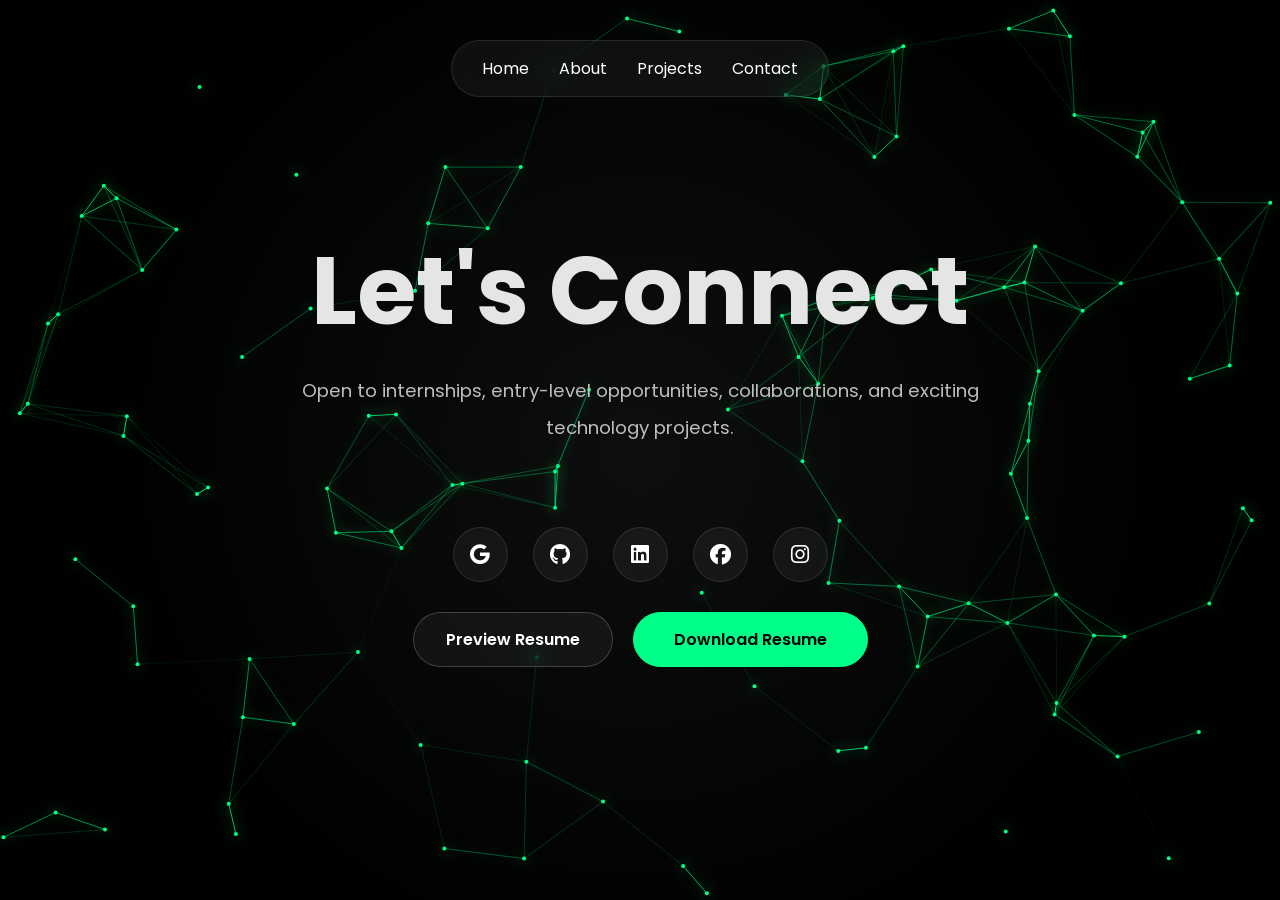
==== pages/contact.html @ 0e66b011 "Add files via upload" ====
<!DOCTYPE html>
<html lang="en">

<head>

<meta charset="UTF-8">
<meta name="viewport" content="width=device-width, initial-scale=1.0">

<title>Contact</title>

<link rel="icon" href="../assets/images/icon.png">

<link rel="stylesheet" href="../css/style.css">
<link rel="stylesheet" href="../css/animations.css">
<link rel="stylesheet" href="../css/responsive.css">

<link rel="stylesheet"
href="https://cdnjs.cloudflare.com/ajax/libs/font-awesome/6.5.1/css/all.min.css">
<link href="https://fonts.googleapis.com/css2?family=Poppins:wght@300;400;500;600;700;800&display=swap" rel="stylesheet">

</head>

<body>

<canvas id="lightningCanvas"></canvas>

<nav>

<ul>

<li><a href="home.html">Home</a></li>
<li><a href="about.html">About</a></li>
<li><a href="projects.html">Projects</a></li>
<li><a href="contact.html">Contact</a></li>

</ul>

</nav>

<section class="contact-page">

    <h1>
        Let's Connect
    </h1>

    <p>

        Open to internships, entry-level opportunities,
        collaborations, and exciting technology projects.

    </p>

    <div class="socials">

        <a href="https://mail.google.com/mail/?view=cm&to=reybeen21@gmail.com" target="_blank" rel="noopener noreferrer" title="Compose email in Gmail">
            <i class="fa-brands fa-google"></i>
        </a>

        <a href="https://github.com/Rybn21" target="_blank">
            <i class="fab fa-github"></i>
        </a>

        <a href="https://www.linkedin.com/in/rybn21" target="_blank">
            <i class="fab fa-linkedin"></i>
        </a>

        <a href="https://www.facebook.com/reybeen21/" target="_blank">
            <i class="fab fa-facebook"></i>
        </a>

        <a href="https://www.instagram.com/rybn_21/" target="_blank">
            <i class="fab fa-instagram"></i>
        </a>

    </div>

    <div class="resume-buttons">

        <a
        href="../assets/resume/Resume.pdf"
        target="_blank"
        class="preview-btn">

            Preview Resume

        </a>

        <a
        href="../assets/resume/Resume.pdf"
        download
        class="download-btn">

            Download Resume

        </a>

    </div>

</section>


<script src="../js/lightning.js"></script>

<script src="../js/script.js"></script>

</body>
</html>
---- css/style.css ----
*{
margin:0;
padding:0;
box-sizing:border-box;
font-family:'Poppins',sans-serif;
}

body{
background:#000;
overflow-x:hidden;
overflow-y:auto;
min-height:100vh;
height:auto;
width:100%;
position:relative;
}

/* Hide visible scrollbars but keep scrolling functional */
html, body {
    -ms-overflow-style: none; /* IE and Edge */
    scrollbar-width: none; /* Firefox */
}

body::-webkit-scrollbar{
    width: 0px;
    height: 0px;
}

#lightningCanvas{
position:fixed;
top:0;
left:0;
width:100%;
height:100%;
z-index:0;
pointer-events:none;
background:
radial-gradient(
circle at center,
rgba(230,240,255,.06),
transparent 70%
);
}

/* ==========================
   PAGE TRANSITIONS
   Applied to the main <section> element for smooth SPA transitions
========================== */

section{
    opacity:1;
    transform:translateY(0);
    transition:opacity .35s cubic-bezier(.2,.8,.2,1), transform .35s cubic-bezier(.2,.8,.2,1);
}

section.is-entering{
    opacity:0;
    transform:translateY(12px);
}

section.is-exiting{
    opacity:0;
    transform:translateY(-12px);
}

/* Active nav link */
nav a.active{
    color:#00ff88;
    position:relative;
}

nav a.active::after{
    content:'';
    position:absolute;
    left:50%;
    transform:translateX(-50%);
    bottom:-10px;
    width:40%;
    height:3px;
    background:linear-gradient(90deg,#00ff88,#00ff88cc);
    border-radius:2px;
    box-shadow:0 0 12px rgba(0,255,136,.35);
}

.landing-container{
height:100vh;
display:flex;
flex-direction:column;
justify-content:center;
align-items:center;
text-align:center;
color:white;
position:relative;
z-index:1;
}

.small-title{
letter-spacing:6px;

opacity:.7;
margin-bottom:20px;
}

h1{
font-size:4rem;
font-weight:700;
line-height:1.2;
margin-bottom:20px;
}

p{
color:#bbb;
font-size:1.1rem;
margin-bottom:40px;
}

.start-btn{
text-decoration:none;
color:white;
padding:15px 40px;
border:2px solid #4f8cff;
border-radius:50px;
font-weight:600;
transition:.4s;
backdrop-filter:blur(10px);
}

.start-btn:hover{
transform:translateY(-5px);
box-shadow:0 0 25px #4f8cff;
}

/* ==========================
   RESPONSIVE
========================== */

/* Tablets */

@media (max-width: 1024px){

    h1{

        font-size:3.2rem;

    }

    p{

        font-size:1rem;

    }

    .landing-container{

        padding:0 40px;

    }

}

/* Mobile */

@media (max-width: 768px){

    .landing-container{

        padding:0 25px;

    }

    .small-title{

        font-size:10px;

        letter-spacing:4px;

    }

    h1{

        font-size:2.5rem;

        line-height:1.3;

    }

    p{

        font-size:.95rem;

        line-height:1.8;

        margin-bottom:30px;

    }

    .start-btn{

        padding:14px 30px;

        font-size:.95rem;

    }

}

/* Small Phones */

@media (max-width: 480px){

    .landing-container{

        padding:0 20px;

    }

    .small-title{

        font-size:9px;

        letter-spacing:3px;

        margin-bottom:15px;

    }

    h1{

        font-size:2rem;

        line-height:1.4;

        margin-bottom:15px;

    }

    p{

        font-size:.9rem;

        line-height:1.7;

        margin-bottom:25px;

    }

    .start-btn{

        width:100%;

        max-width:280px;

        text-align:center;

        padding:14px 20px;

        font-size:.9rem;

    }

}

/* Extra Small Devices */

@media (max-width: 360px){

    h1{

        font-size:1.7rem;

    }

    p{

        font-size:.85rem;

    }

    .start-btn{

        max-width:240px;

        font-size:.85rem;

    }

}

/*---------------------------------------------------------------------------HOME NAVBAR--------------------------------------------------------------------------- */

nav{

position:fixed;
top:40px;
left:50%;
transform:translateX(-50%);
display:flex;
justify-content:space-between;
align-items:center;
padding:15px 30px;
background:rgba(255,255,255,.05);
backdrop-filter:blur(15px);
border:1px solid rgba(255,255,255,.1);
border-radius:50px;
z-index:999;

}

.logo{

font-size:1.6rem;
font-weight:700;
color:#00ff88;

}

nav ul{

display:flex;
list-style:none;
gap:30px;
}

nav a{
text-decoration:none;
color:white;
transition:.3s;

}

nav a:hover{
color:#00ff88;

}

.hero{
height:100vh;
display:flex;
justify-content:center;
align-items:center;
text-align:center;
padding:20px;

}

.hero-content{
max-width:900px;
color:white;

}

.hero h3{
color:#00ff88;
letter-spacing:4px;
margin-bottom:15px;

}

.hero h1{
font-size:5rem;
margin-bottom:15px;

}

.hero h2{
font-size:2rem;
color:#00ff88;
margin-bottom:20px;

}

.hero p{
max-width:700px;
margin:auto;
line-height:1.8;
}

.socials{
margin-top:30px;
display:flex;
justify-content:center;
gap:25px;

}

.socials a{
width:55px;
height:55px;
border-radius:50%;
text-decoration: none;
display:flex;
justify-content:center;
align-items:center;
background:rgba(255,255,255,.05);
border:1px solid rgba(255,255,255,.1);
color:white;
font-size:1.3rem;
transition:.4s;

}

.socials a:hover{

transform:translateY(-8px);

color:#00ff88;

box-shadow:
0 0 25px #00ff88;

}

.download-btn{
display:inline-block;
margin-top:40px;
padding:15px 40px;
border-radius:40px;
text-decoration:none;
background:#00ff88;
color:black;
font-weight:700;
transition:.4s;
}

.download-btn:hover{
transform:scale(1.05);

}




/* ==========================  ABOUT PAGE  ========================== */

.about-container{

    min-height:100vh;
    display:flex;
    justify-content:center;
    align-items:center;
    gap:60px;
    padding:100px 20%;
    color:white;
}

.about-left{
    flex:1;
}

.about-left h1{
    font-size:4rem;
    font-weight:700;
    color:#e5e5e5;
}

.about-divider{
    width:1px;
    height:450px;
    background:
    linear-gradient(
        transparent,
        rgba(0,255,136,.7),
        transparent
    );
}

.about-right{
    flex:1;
    max-width:600px;
}

.about-right p{
    font-size:1.15rem;
    color:#bdbdbd;
    margin-bottom:35px;
}



/* ========================== CONTACT PAGE ========================== */

.contact-page{
    min-height:100vh;
    display:flex;
    flex-direction:column;
    justify-content:center;
    align-items:center;
    text-align:center;
    color:white;
    padding:120px 20px;

}

.contact-page h1{

    font-size:6rem;

    margin-bottom:25px;

    color:#e5e5e5;

}

.contact-page p{

    max-width:700px;

    color:#bdbdbd;

    font-size:1.15rem;

    line-height:2;

    margin-bottom:50px;

}
.resume-buttons{
    display:flex;
    justify-content:center;
    align-items:center;
    gap:20px;
    flex-wrap:wrap;
    margin-top:30px;
}

.preview-btn,
.download-btn{

    min-width:200px;

    height:55px;

    display:flex;
    justify-content:center;
    align-items:center;

    text-decoration:none;

    border-radius:50px;

    font-weight:600;

    transition:all .3s ease;

    font-size:16px;

}

/* Preview */

.preview-btn{

    color:white;

    border:1px solid rgba(255,255,255,.2);

    background:rgba(255,255,255,.05);

    backdrop-filter:blur(10px);

}

/* Download */

.download-btn{

    color:black;

    background:#00ff88;

    border:1px solid #00ff88;

    margin-top:0;
    padding:0 40px;

}

/* Hover */

.preview-btn:hover,
.download-btn:hover{

    transform:translateY(-5px);

}

.preview-btn:hover{

    border-color:#00ff88;

    box-shadow:
    0 0 20px rgba(0,255,136,.4);

}

.download-btn:hover{

    box-shadow:
    0 0 25px #00ff88;

}


/* ========================== PROJECTS PAGE ========================== */

.featured-projects{

    padding:160px 8%;

    color:white;

}

.featured-projects h1{

    font-size:clamp(3rem, 8vw, 7rem);

    font-weight:700;

    color:#d9d9d9;

    margin-bottom:20px;

}

.section-subtitle{

    max-width:700px;

    color:#8d8d8d;

    margin-bottom:100px;

    line-height:1.8;

}

.featured-project{

    display:flex;

    justify-content:space-between;

    align-items:center;

    gap:80px;

    margin-bottom:120px;

}

.reverse{

    flex-direction:row-reverse;

}

.project-content{

    flex:1;

}

.module{

    font-size:.8rem;

    text-transform:uppercase;

    letter-spacing:3px;

    color:#6d6d6d;

}

.project-content h2{

    font-size:3rem;

    margin:15px 0;

}

.live-link{

    margin-bottom:25px;

    color:#9a9a9a;

}

.live-link a{

    color:#00ff88;

    text-decoration:none;

}

.project-tags{

    display:flex;

    flex-wrap:wrap;

    gap:10px;

    margin-bottom:25px;

}

.project-tags span{

    padding:8px 14px;

    border:1px solid rgba(255,255,255,.12);

    border-radius:8px;

    font-size:.85rem;

}

.project-description{

    color:#bdbdbd;

    line-height:1.9;

    margin-bottom:25px;

}

.project-points{

    list-style:none;

}

.project-points li{

    margin-bottom:12px;

    color:#8e8e8e;

}

.project-image{

    flex:1;

}

.project-preview{

    position:relative;

    overflow:hidden;

    border-radius:20px;

    cursor:pointer;

    border:1px solid rgba(255,255,255,.08);

}

.project-preview img{

    width:100%;

    display:block;

    transition:.4s;

}

.project-preview:hover img{

    transform:scale(1.04);

}

.view-images{

    position:absolute;

    bottom:20px;

    right:20px;

    padding:12px 18px;

    border-radius:12px;

    background:rgba(0,0,0,.75);

    backdrop-filter:blur(10px);

    color:white;

    font-size:.85rem;

}

.gallery-open{
    overflow:hidden;
}

.gallery-modal{
    position:fixed;
    inset:0;
    display:none;
    align-items:center;
    justify-content:center;
    background:rgba(0,0,0,.82);
    backdrop-filter:blur(1px);
    z-index:2000;
}

.gallery-modal-content{
    position:relative;
    width:min(980px, 100%);
    display:flex;
    align-items:center;
    justify-content:center;
    gap:18px;
}

.gallery-controls{
    display:flex;
    align-items:center;
    justify-content:center;
    gap:18px;
    width:100%;
}

.gallery-stage{
    position:relative;
    width:min(820px, 100%);
    min-height:420px;
    display:flex;
    align-items:center;
    justify-content:center;
}

.gallery-stage img{
    display:block;
    max-width:100%;
    max-height:80vh;
    border-radius:18px;
    box-shadow:0 18px 50px rgba(0,0,0,.45);
    background:#111;
}

.gallery-message{
    display:none;
    color:#e5e5e5;
    font-size:1.05rem;
    text-align:center;
    padding:28px 24px;
    border-radius:18px;
    background:rgba(255,255,255,.06);
    border:1px solid rgba(255,255,255,.12);
}

.gallery-counter{
    position:absolute;
    left:16px;
    bottom:16px;
    padding:8px 12px;
    border-radius:999px;
    background:rgba(0,0,0,.75);
    color:#fff;
    font-size:.85rem;
}

.gallery-close,
.gallery-nav{
    border:none;
    outline:none;
    cursor:pointer;
    background:rgba(255,255,255,.08);
    color:#fff;
    backdrop-filter:blur(10px);
    transition:.25s ease;
}

.gallery-close{
    position:absolute;
    top:-8px;
    right:-8px;
    width:44px;
    height:44px;
    border-radius:50%;
    font-size:2rem;
    line-height:1;
}

.gallery-nav{
    width:50px;
    height:50px;
    border-radius:50%;
    flex:0 0 auto;
}

.gallery-close:hover,
.gallery-nav:hover{
    background:#00ff88;
    color:#000;
    box-shadow:0 0 20px rgba(0,255,136,.35);
}
---- css/animations.css ----
/* ==========================
   PAGE FADE IN
========================== */

body{
    animation: fadeIn 1s ease;
}

@keyframes fadeIn{
    from{
        opacity:0;
    }
    to{
        opacity:1;
    }
}

/* ==========================
   FLOATING HERO
========================== */

.hero-content{
    animation: floating 5s ease-in-out infinite;
}

@keyframes floating{

    0%{
        transform:translateY(0px);
    }

    50%{
        transform:translateY(-12px);
    }

    100%{
        transform:translateY(0px);
    }

}

/* ==========================
   BUTTON GLOW
========================== */

.download-btn{

    animation: glow 2s infinite alternate;

}

@keyframes glow{

    from{

        box-shadow:
        0 0 10px #00ff88;

    }

    to{

        box-shadow:
        0 0 30px #00ff88,
        0 0 60px #00ff88;

    }

}

/* ==========================
   SOCIAL ICONS
========================== */

.socials a{

    animation:socialFloat 4s infinite ease-in-out;

}

.socials a:nth-child(2){
    animation-delay:.3s;
}

.socials a:nth-child(3){
    animation-delay:.6s;
}

.socials a:nth-child(4){
    animation-delay:.9s;
}

@keyframes socialFloat{

    0%{
        transform:translateY(0px);
    }

    50%{
        transform:translateY(-8px);
    }

    100%{
        transform:translateY(0px);
    }

}

/* ==========================
   LOGO GLOW
========================== */

.logo{

    animation:logoPulse 3s infinite;

}

@keyframes logoPulse{

    0%{

        text-shadow:
        0 0 10px #00ff88;

    }

    50%{

        text-shadow:
        0 0 30px #00ff88,
        0 0 60px #00ff88;

    }

    100%{

        text-shadow:
        0 0 10px #00ff88;

    }

}
---- css/responsive.css ----
@media(max-width:992px){

.hero h1{

font-size:3rem;

}

.hero h2{

font-size:1.5rem;

}

}

@media(max-width:768px){

nav{

width:95%;
padding:15px;

}

nav ul{

gap:15px;

}

.hero h1{

font-size:2.5rem;

}

.hero p{

font-size:.95rem;

}

}

@media(max-width:500px){

nav{

flex-direction:column;
gap:10px;

}

.hero h1{

font-size:2rem;

}

.hero h2{

font-size:1.1rem;

}

.socials{

gap:12px;

}

.socials a{

width:45px;
height:45px;

}

}



/* ==========================
   ABOUT RESPONSIVE
========================== */

/* Tablet */

@media (max-width: 1024px){

    .about-container{

        padding:140px 50px;

        gap:40px;

    }

    .about-left h1{

        font-size:5rem;

    }

}

/* Mobile */

@media (max-width: 768px){

    .about-container{

        display:flex;

        flex-direction:column;

        align-items:center;

        text-align:center;

        padding:120px 25px;

        gap:30px;

    }

    .about-left{

        width:100%;

    }

    .about-left h1{

        font-size:3.5rem;

        line-height:1.1;

    }

    .about-divider{

        width:100%;

        height:1px;

        min-height:1px;

        background:rgba(255,255,255,.15);

    }

    .about-right{

        width:100%;

        max-width:700px;

    }

    .about-right p{

        font-size:1rem;

        line-height:1.9;

        margin-bottom:20px;

    }

}

/* Small Phones */

@media (max-width: 480px){

    .about-container{

        padding:110px 20px;

    }

    .about-left h1{

        font-size:2.8rem;

    }

    .about-right p{

        font-size:.95rem;

        line-height:1.8;

    }

}

@media(max-width:768px){

.contact-left h1{

    font-size:3rem;

}

.resume-buttons{

    flex-direction:column;
    align-items:center;

}

}

@media(max-width:768px){

.contact-page h1{

    font-size:3rem;

}

.contact-page p{

    font-size:1rem;

}

}


@media(max-width:992px){

.project-card{

    flex-direction:column;

    text-align:center;

}

.preview-box{

    height:200px;

}

}


/* ==========================
   PROJECTS RESPONSIVE
========================== */

/* Tablet */

@media (max-width: 1024px){

    .featured-projects{

        padding:140px 6%;

    }

    .featured-projects h1{

        font-size:5rem;

    }

    .featured-project{

        gap:50px;

    }

    .project-content h2{

        font-size:2.3rem;

    }

}

/* Mobile */

@media (max-width: 768px){

    .featured-projects{

        padding:120px 25px;

    }

    .featured-projects h1{

        font-size:3.5rem;

        line-height:1.1;

        margin-bottom:20px;

    }

    .section-subtitle{

        font-size:.95rem;

        margin-bottom:60px;

    }

    .featured-project,
    .reverse{

        flex-direction:column;

        gap:35px;

    }

    .project-content{

        width:100%;

    }

    .project-content h2{

        font-size:2rem;

    }

    .project-tags{

        gap:8px;

    }

    .project-tags span{

        font-size:.75rem;

        padding:6px 10px;

    }

    .project-description{

        font-size:.95rem;

        line-height:1.8;

    }

    .project-points li{

        font-size:.9rem;

    }

    .project-image{

        width:100%;

    }

    .project-preview{

        width:100%;

    }

    .view-images{

        bottom:12px;
        right:12px;

        font-size:.75rem;

        padding:10px 14px;

    }

}

/* Small Phones */

@media (max-width: 480px){

    .featured-projects{

        padding:110px 20px;

    }

    .featured-projects h1{

        font-size:2.8rem;

    }

    .section-subtitle{

        font-size:.9rem;

    }

    .module{

        font-size:.7rem;

        letter-spacing:2px;

    }

    .project-content h2{

        font-size:1.6rem;

    }

    .live-link{

        font-size:.85rem;

        word-break:break-word;

    }

    .project-tags{

        gap:6px;

    }

    .project-tags span{

        font-size:.7rem;

        padding:5px 8px;

    }

    .project-description{

        font-size:.9rem;

    }

    .project-points li{

        font-size:.85rem;

        line-height:1.6;

    }

    .view-images{

        width:calc(100% - 24px);

        left:12px;
        right:12px;
        bottom:12px;

        justify-content:center;
        text-align:center;

    }

}

/* Gallery Responsive */

@media (max-width: 768px){

    .gallery-modal-content{

        width:95%;

    }

    .gallery-stage{

        min-height:auto;

    }

    .gallery-stage img{

        max-height:65vh;

    }

    .gallery-nav{

        width:42px;
        height:42px;

        font-size:14px;

    }

    .gallery-close{

        top:10px;
        right:10px;

        width:40px;
        height:40px;

        font-size:1.6rem;

    }

    .gallery-counter{

        left:50%;

        transform:translateX(-50%);

        bottom:15px;

    }

}
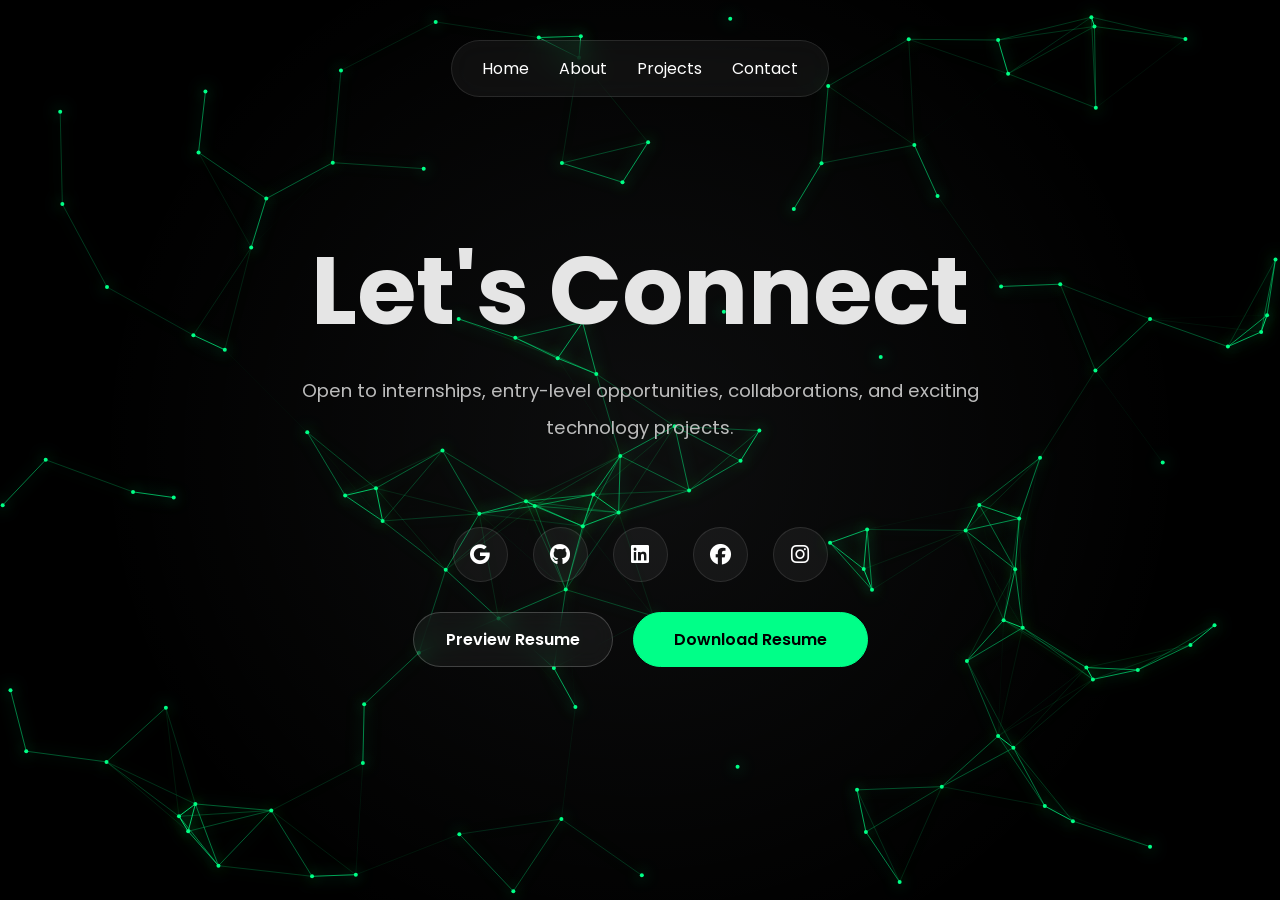
==== commit 629c3268: "Fix HTML encoding issues in contact page" ====
--- a/pages/contact.html
+++ b/pages/contact.html
@@ -64,7 +64,7 @@
             <i class="fab fa-linkedin"></i>
         </a>
 
-        <a href="https://www.facebook.com/reybeen21/" target="_blank">
+        <a href="https://www.facebook.com/reybeenromero2110/" target="_blank">
             <i class="fab fa-facebook"></i>
         </a>
 
@@ -104,4 +104,4 @@
 <script src="../js/script.js"></script>
 
 </body>
-</html>+</html>
--- a/css/style.css
+++ b/css/style.css
@@ -430,51 +430,328 @@
 
 
 
-/* ==========================  ABOUT PAGE  ========================== */
+/* ==========================
+   ABOUT PAGE
+========================== */
 
 .about-container{
 
     min-height:100vh;
+
+    display:flex;
+
+    justify-content:center;
+
+    align-items:center;
+
+    gap:80px;
+
+    padding:120px 8%;
+
+    color:white;
+
+}
+
+/* PHOTO */
+
+.about-profile{
+
+    flex:0 0 350px;
+
+    display:flex;
+
+    justify-content:center;
+
+}
+
+.profile-circle{
+
+    width:320px;
+
+    height:320px;
+
+    border-radius:50%;
+
+    position:relative;
+
+    display:flex;
+
+    justify-content:center;
+
+    align-items:center;
+
+    animation:floatPhoto 5s ease-in-out infinite;
+
+}
+
+.profile-circle::before{
+
+    content:"";
+
+    position:absolute;
+
+    inset:-10px;
+
+    border-radius:50%;
+
+    border:3px solid #00ff88;
+
+    box-shadow:
+    0 0 20px #00ff88,
+    0 0 40px #00ff88,
+    0 0 80px #00ff88;
+
+    animation:pulseBorder 3s infinite;
+
+}
+
+.profile-circle img{
+
+    width:100%;
+
+    height:100%;
+
+    object-fit:contain;
+
+    position:relative;
+
+    z-index:2;
+
+}
+
+.about-section{
+    min-height:100vh;
+    padding:130px 8%;
     display:flex;
     justify-content:center;
     align-items:center;
-    gap:60px;
-    padding:100px 20%;
+}
+
+.about-card {
+    max-width:1500px;
+    width:100%;
+    padding:70px;
+    border-radius: 32px;
+    background: rgba(255, 255, 255, .01);
+    border: 1px solid rgba(255, 255, 255, .08);
+    backdrop-filter: blur(1px);
+}
+.about-card{
+
+transition:.4s;
+}
+
+.about-card:hover{
+
+transform:translateY(-8px);
+
+box-shadow:
+0 0 40px rgba(0,255,136,.08);
+}
+
+/* HEADER */
+
+.about-header{
+
+    display:flex;
+    align-items:center;
+    gap:40px;
+
+    margin-bottom:50px;
+}
+
+.profile-wrapper{
+
+    position:relative;
+
+    width:240px;
+    height:240px;
+
+    flex-shrink:0;
+}
+
+.profile-glow{
+
+    position:absolute;
+
+    inset:-1px;
+
+    border-radius:50%;
+
+    background:
+    radial-gradient(circle,
+    rgba(0,255,136,.45) 0%,
+    rgba(0,255,255,.35) 30%,
+    rgba(0,140,255,.25) 55%,
+    rgba(180,0,255,.15) 80%,
+    transparent 100%);
+
+    filter:blur(45px);
+
+    animation:
+    auroraGlow 8s ease-in-out infinite,
+    pulseGlow 4s ease-in-out infinite;
+
+    z-index:1;
+}
+
+
+.profile-wrapper img{
+
+    position:relative;
+    z-index:2;
+
+    width:100%;
+    height:100%;
+
+    object-fit:contain;
+}
+
+.about-label{
+
+    color:#00ff88;
+
+    letter-spacing:4px;
+
+    font-size:.9rem;
+
+    font-weight:600;
+}
+
+.profile-info h1{
+
+    font-size:4rem;
+
     color:white;
-}
-
-.about-left{
-    flex:1;
-}
-
-.about-left h1{
-    font-size:4rem;
-    font-weight:700;
-    color:#e5e5e5;
-}
-
-.about-divider{
-    width:1px;
-    height:450px;
-    background:
-    linear-gradient(
-        transparent,
-        rgba(0,255,136,.7),
-        transparent
-    );
-}
-
-.about-right{
-    flex:1;
-    max-width:600px;
-}
-
-.about-right p{
+
+    margin:10px 0;
+}
+
+.profile-info h2{
+
+    color:#cfcfcf;
+
+    font-weight:500;
+
+    margin-bottom:10px;
+}
+
+.headline{
+
+    color:#00ff88 !important;
+
+    font-size:1.1rem !important;
+
+    margin-bottom:0 !important;
+}
+
+/* BODY */
+
+.about-body{
+
+    border-top:1px solid rgba(255,255,255,.08);
+
+    padding-top:40px;
+}
+
+.about-body p{
+
+    color:#bdbdbd;
     font-size:1.15rem;
-    color:#bdbdbd;
-    margin-bottom:35px;
-}
-
+    line-height:2.1;
+    letter-spacing:.2px;
+    margin-bottom:22px;
+}
+
+/* SKILLS */
+
+.skills-section{
+
+    margin-top:50px;
+}
+
+.skills-section h3{
+
+    color:white;
+
+    margin-bottom:25px;
+
+    font-size:1.5rem;
+}
+
+.skills-grid{
+
+    display:flex;
+
+    flex-wrap:wrap;
+
+    gap:15px;
+}
+
+.skills-grid span{
+
+    padding:13px 22px;
+    font-weight:500;
+    font-size:.95rem;
+    border-radius:12px;
+    background:rgba(255,255,255,.03);
+    border:1px solid rgba(0,255,136,.15);
+    color:white;
+    transition:.3s;
+}
+
+.skills-grid span:hover{
+
+    transform:translateY(-4px);
+
+    border-color:#00ff88;
+
+    box-shadow:
+    0 0 20px rgba(0,255,136,.3);
+}
+
+@keyframes auroraGlow{
+
+    0%{
+        transform:translate(0,0) scale(1);
+        filter:hue-rotate(0deg) blur(45px);
+    }
+
+    25%{
+        transform:translate(-10px,-5px) scale(1.05);
+        filter:hue-rotate(60deg) blur(55px);
+    }
+
+    50%{
+        transform:translate(10px,5px) scale(1.1);
+        filter:hue-rotate(120deg) blur(65px);
+    }
+
+    75%{
+        transform:translate(-5px,10px) scale(1.05);
+        filter:hue-rotate(180deg) blur(55px);
+    }
+
+    100%{
+        transform:translate(0,0) scale(1);
+        filter:hue-rotate(360deg) blur(45px);
+    }
+}
+
+@keyframes pulseGlow{
+
+    0%{
+        opacity:.7;
+    }
+
+    50%{
+        opacity:1;
+    }
+
+    100%{
+        opacity:.7;
+    }
+}
 
 
 /* ========================== CONTACT PAGE ========================== */
@@ -803,111 +1080,92 @@
 
 }
 
-.gallery-open{
-    overflow:hidden;
-}
-
 .gallery-modal{
     position:fixed;
     inset:0;
     display:none;
+    justify-content:center;
     align-items:center;
-    justify-content:center;
-    background:rgba(0,0,0,.82);
-    backdrop-filter:blur(1px);
-    z-index:2000;
+    background:rgba(0,0,0,.85);
+    z-index:9999;
 }
 
 .gallery-modal-content{
     position:relative;
-    width:min(980px, 100%);
-    display:flex;
+    width:90%;
+    max-width:900px;
+}
+
+.gallery-controls{
+    display:flex;
+    flex-direction:column;
     align-items:center;
-    justify-content:center;
-    gap:18px;
-}
-
-.gallery-controls{
-    display:flex;
-    align-items:center;
-    justify-content:center;
-    gap:18px;
-    width:100%;
+    gap:20px;
 }
 
 .gallery-stage{
     position:relative;
-    width:min(820px, 100%);
-    min-height:420px;
-    display:flex;
-    align-items:center;
+    width:100%;
+    display:flex;
     justify-content:center;
 }
 
 .gallery-stage img{
-    display:block;
     max-width:100%;
     max-height:80vh;
-    border-radius:18px;
-    box-shadow:0 18px 50px rgba(0,0,0,.45);
-    background:#111;
-}
-
-.gallery-message{
-    display:none;
-    color:#e5e5e5;
-    font-size:1.05rem;
-    text-align:center;
-    padding:28px 24px;
-    border-radius:18px;
-    background:rgba(255,255,255,.06);
-    border:1px solid rgba(255,255,255,.12);
-}
-
-.gallery-counter{
-    position:absolute;
-    left:16px;
-    bottom:16px;
-    padding:8px 12px;
-    border-radius:999px;
-    background:rgba(0,0,0,.75);
-    color:#fff;
-    font-size:.85rem;
-}
-
-.gallery-close,
-.gallery-nav{
-    border:none;
-    outline:none;
-    cursor:pointer;
-    background:rgba(255,255,255,.08);
-    color:#fff;
-    backdrop-filter:blur(10px);
-    transition:.25s ease;
-}
-
-.gallery-close{
-    position:absolute;
-    top:-8px;
-    right:-8px;
-    width:44px;
-    height:44px;
-    border-radius:50%;
-    font-size:2rem;
-    line-height:1;
+    border-radius:15px;
+    object-fit:contain;
+}
+
+.gallery-buttons{
+    display:flex;
+    justify-content:center;
+    gap:15px;
 }
 
 .gallery-nav{
     width:50px;
     height:50px;
+    border:none;
     border-radius:50%;
-    flex:0 0 auto;
-}
-
-.gallery-close:hover,
+    cursor:pointer;
+    background:rgba(255,255,255,.12);
+    color:#fff;
+    font-size:18px;
+    transition:.3s;
+}
+
 .gallery-nav:hover{
     background:#00ff88;
     color:#000;
-    box-shadow:0 0 20px rgba(0,255,136,.35);
-}
-
+}
+
+.gallery-close {
+    position: absolute;
+    top: -40px;
+    right: -35px;
+    width: 45px;
+    height: 45px;
+    border: none;
+    border-radius: 50%;
+    cursor: pointer;
+    background: #ff3b3b;
+    color: #fff;
+    font-size: 20px;
+    z-index: 10000;
+}
+
+.gallery-close:hover{
+    transform:scale(1.1);
+}
+
+.gallery-counter{
+    position:absolute;
+    bottom:15px;
+    left:15px;
+    background:rgba(0,0,0,.7);
+    color:#fff;
+    padding:8px 12px;
+    border-radius:20px;
+    font-size:14px;
+}
--- a/css/responsive.css
+++ b/css/responsive.css
@@ -1,529 +1,435 @@
-@media(max-width:992px){
-
-.hero h1{
-
-font-size:3rem;
-
-}
-
-.hero h2{
-
-font-size:1.5rem;
-
-}
-
-}
-
-@media(max-width:768px){
-
-nav{
-
-width:95%;
-padding:15px;
-
-}
-
-nav ul{
-
-gap:15px;
-
-}
-
-.hero h1{
-
-font-size:2.5rem;
-
-}
-
-.hero p{
-
-font-size:.95rem;
-
-}
-
-}
-
-@media(max-width:500px){
-
-nav{
-
-flex-direction:column;
-gap:10px;
-
-}
-
-.hero h1{
-
-font-size:2rem;
-
-}
-
-.hero h2{
-
-font-size:1.1rem;
-
-}
-
-.socials{
-
-gap:12px;
-
-}
-
-.socials a{
-
-width:45px;
-height:45px;
-
-}
-
-}
-
-
-
-/* ==========================
-   ABOUT RESPONSIVE
-========================== */
-
-/* Tablet */
-
-@media (max-width: 1024px){
-
-    .about-container{
-
-        padding:140px 50px;
-
-        gap:40px;
-
-    }
-
-    .about-left h1{
-
-        font-size:5rem;
-
-    }
-
-}
-
-/* Mobile */
-
-@media (max-width: 768px){
-
-    .about-container{
-
-        display:flex;
-
-        flex-direction:column;
-
-        align-items:center;
-
-        text-align:center;
-
-        padding:120px 25px;
-
-        gap:30px;
-
-    }
-
-    .about-left{
-
-        width:100%;
-
-    }
-
-    .about-left h1{
-
-        font-size:3.5rem;
-
-        line-height:1.1;
-
-    }
-
-    .about-divider{
-
-        width:100%;
-
-        height:1px;
-
-        min-height:1px;
-
-        background:rgba(255,255,255,.15);
-
-    }
-
-    .about-right{
-
-        width:100%;
-
-        max-width:700px;
-
-    }
-
-    .about-right p{
-
-        font-size:1rem;
-
-        line-height:1.9;
-
-        margin-bottom:20px;
-
-    }
-
-}
-
-/* Small Phones */
-
-@media (max-width: 480px){
-
-    .about-container{
-
-        padding:110px 20px;
-
-    }
-
-    .about-left h1{
-
-        font-size:2.8rem;
-
-    }
-
-    .about-right p{
-
-        font-size:.95rem;
-
-        line-height:1.8;
-
-    }
-
-}
-
-@media(max-width:768px){
-
-.contact-left h1{
-
-    font-size:3rem;
-
-}
-
-.resume-buttons{
-
-    flex-direction:column;
-    align-items:center;
-
-}
-
-}
-
-@media(max-width:768px){
-
-.contact-page h1{
-
-    font-size:3rem;
-
-}
-
-.contact-page p{
-
-    font-size:1rem;
-
-}
-
-}
-
-
-@media(max-width:992px){
-
-.project-card{
-
-    flex-direction:column;
-
-    text-align:center;
-
-}
-
-.preview-box{
-
-    height:200px;
-
-}
-
-}
-
-
-/* ==========================
-   PROJECTS RESPONSIVE
-========================== */
-
-/* Tablet */
-
-@media (max-width: 1024px){
-
-    .featured-projects{
-
-        padding:140px 6%;
-
-    }
-
-    .featured-projects h1{
-
-        font-size:5rem;
-
-    }
-
-    .featured-project{
-
-        gap:50px;
-
-    }
-
-    .project-content h2{
-
-        font-size:2.3rem;
-
-    }
-
-}
-
-/* Mobile */
-
-@media (max-width: 768px){
-
-    .featured-projects{
-
-        padding:120px 25px;
-
-    }
-
-    .featured-projects h1{
-
-        font-size:3.5rem;
-
-        line-height:1.1;
-
-        margin-bottom:20px;
-
-    }
-
-    .section-subtitle{
-
-        font-size:.95rem;
-
-        margin-bottom:60px;
-
-    }
-
-    .featured-project,
-    .reverse{
-
-        flex-direction:column;
-
-        gap:35px;
-
-    }
-
-    .project-content{
-
-        width:100%;
-
-    }
-
-    .project-content h2{
-
-        font-size:2rem;
-
-    }
-
-    .project-tags{
-
-        gap:8px;
-
-    }
-
-    .project-tags span{
-
-        font-size:.75rem;
-
-        padding:6px 10px;
-
-    }
-
-    .project-description{
-
-        font-size:.95rem;
-
-        line-height:1.8;
-
-    }
-
-    .project-points li{
-
-        font-size:.9rem;
-
-    }
-
-    .project-image{
-
-        width:100%;
-
-    }
-
-    .project-preview{
-
-        width:100%;
-
-    }
-
-    .view-images{
-
-        bottom:12px;
-        right:12px;
-
-        font-size:.75rem;
-
-        padding:10px 14px;
-
-    }
-
-}
-
-/* Small Phones */
-
-@media (max-width: 480px){
-
-    .featured-projects{
-
-        padding:110px 20px;
-
-    }
-
-    .featured-projects h1{
-
-        font-size:2.8rem;
-
-    }
-
-    .section-subtitle{
-
-        font-size:.9rem;
-
-    }
-
-    .module{
-
-        font-size:.7rem;
-
-        letter-spacing:2px;
-
-    }
-
-    .project-content h2{
-
-        font-size:1.6rem;
-
-    }
-
-    .live-link{
-
-        font-size:.85rem;
-
-        word-break:break-word;
-
-    }
-
-    .project-tags{
-
-        gap:6px;
-
-    }
-
-    .project-tags span{
-
-        font-size:.7rem;
-
-        padding:5px 8px;
-
-    }
-
-    .project-description{
-
-        font-size:.9rem;
-
-    }
-
-    .project-points li{
-
-        font-size:.85rem;
-
-        line-height:1.6;
-
-    }
-
-    .view-images{
-
-        width:calc(100% - 24px);
-
-        left:12px;
-        right:12px;
-        bottom:12px;
-
-        justify-content:center;
-        text-align:center;
-
-    }
-
-}
-
-/* Gallery Responsive */
-
-@media (max-width: 768px){
-
-    .gallery-modal-content{
-
-        width:95%;
-
-    }
-
-    .gallery-stage{
-
-        min-height:auto;
-
-    }
-
-    .gallery-stage img{
-
-        max-height:65vh;
-
-    }
-
-    .gallery-nav{
-
-        width:42px;
-        height:42px;
-
-        font-size:14px;
-
-    }
-
-    .gallery-close{
-
-        top:10px;
-        right:10px;
-
-        width:40px;
-        height:40px;
-
-        font-size:1.6rem;
-
-    }
-
-    .gallery-counter{
-
-        left:50%;
-
-        transform:translateX(-50%);
-
-        bottom:15px;
-
-    }
-
-}+@media(max-width:992px){
+
+.hero h1{
+
+font-size:3rem;
+
+}
+
+.hero h2{
+
+font-size:1.5rem;
+
+}
+
+}
+
+@media(max-width:768px){
+
+nav{
+
+width:95%;
+padding:15px;
+
+}
+
+nav ul{
+
+gap:15px;
+
+}
+
+.hero h1{
+
+font-size:2.5rem;
+
+}
+
+.hero p{
+
+font-size:.95rem;
+
+}
+
+}
+
+@media(max-width:500px){
+
+nav{
+
+flex-direction:column;
+gap:10px;
+
+}
+
+.hero h1{
+
+font-size:2rem;
+
+}
+
+.hero h2{
+
+font-size:1.1rem;
+
+}
+
+.socials{
+
+gap:12px;
+
+}
+
+.socials a{
+
+width:45px;
+height:45px;
+
+}
+
+}
+
+
+
+/* ==========================
+   ABOUT RESPONSIVE
+========================== */
+@media(max-width:900px){
+
+    .about-card{
+        padding:35px;
+    }
+
+    .about-header{
+
+        flex-direction:column;
+
+        text-align:center;
+    }
+
+    .profile-info h1{
+
+        font-size:2.8rem;
+    }
+
+    .about-body p{
+
+        text-align:center;
+    }
+
+    .skills-grid{
+
+        justify-content:center;
+    }
+}
+
+@media(max-width:600px){
+
+    .profile-wrapper{
+
+        width:180px;
+        height:180px;
+    }
+
+    .profile-info h1{
+
+        font-size:2rem;
+    }
+
+    .profile-info h2{
+
+        font-size:1rem;
+    }
+
+    .headline{
+
+        font-size:.95rem !important;
+    }
+
+    .about-body p{
+
+        font-size:.95rem;
+        line-height:1.8;
+    }
+
+    .skills-grid span{
+
+        font-size:.85rem;
+        padding:10px 15px;
+    }
+}
+
+
+/* ==========================
+   PROJECTS RESPONSIVE
+========================== */
+
+/* Tablet */
+
+@media (max-width: 1024px){
+
+    .featured-projects{
+
+        padding:140px 6%;
+
+    }
+
+    .featured-projects h1{
+
+        font-size:5rem;
+
+    }
+
+    .featured-project{
+
+        gap:50px;
+
+    }
+
+    .project-content h2{
+
+        font-size:2.3rem;
+
+    }
+
+}
+
+/* Mobile */
+
+@media (max-width: 768px){
+
+    .featured-projects{
+
+        padding:120px 25px;
+
+    }
+
+    .featured-projects h1{
+
+        font-size:3.5rem;
+
+        line-height:1.1;
+
+        margin-bottom:20px;
+
+    }
+
+    .section-subtitle{
+
+        font-size:.95rem;
+
+        margin-bottom:60px;
+
+    }
+
+    .featured-project,
+    .reverse{
+
+        flex-direction:column;
+
+        gap:35px;
+
+    }
+
+    /* Ensure reversed projects stack with content before image on mobile */
+    .featured-project.reverse .project-content{
+        order:1;
+    }
+
+    .featured-project.reverse .project-image{
+        order:2;
+    }
+
+    .project-content{
+
+        width:100%;
+
+    }
+
+    .project-content h2{
+
+        font-size:2rem;
+
+    }
+
+    .project-tags{
+
+        gap:8px;
+
+    }
+
+    .project-tags span{
+
+        font-size:.75rem;
+
+        padding:6px 10px;
+
+    }
+
+    .project-description{
+
+        font-size:.95rem;
+
+        line-height:1.8;
+
+    }
+
+    .project-points li{
+
+        font-size:.9rem;
+
+    }
+
+    .project-image{
+
+        width:100%;
+
+    }
+
+    .project-preview{
+
+        width:100%;
+
+    }
+
+    .view-images{
+
+        bottom:12px;
+        right:12px;
+
+        font-size:.75rem;
+
+        padding:10px 14px;
+
+    }
+
+}
+
+/* Small Phones */
+
+@media (max-width: 480px){
+
+    .featured-projects{
+
+        padding:110px 20px;
+
+    }
+
+    .featured-projects h1{
+
+        font-size:2.8rem;
+
+    }
+
+    .section-subtitle{
+
+        font-size:.9rem;
+
+    }
+
+    .module{
+
+        font-size:.7rem;
+
+        letter-spacing:2px;
+
+    }
+
+    .project-content h2{
+
+        font-size:1.6rem;
+
+    }
+
+    .live-link{
+
+        font-size:.85rem;
+
+        word-break:break-word;
+
+    }
+
+    .project-tags{
+
+        gap:6px;
+
+    }
+
+    .project-tags span{
+
+        font-size:.7rem;
+
+        padding:5px 8px;
+
+    }
+
+    .project-description{
+
+        font-size:.9rem;
+
+    }
+
+    .project-points li{
+
+        font-size:.85rem;
+
+        line-height:1.6;
+
+    }
+
+    .view-images{
+
+        width:calc(100% - 24px);
+
+        left:12px;
+        right:12px;
+        bottom:12px;
+
+        justify-content:center;
+        text-align:center;
+
+    }
+
+}
+
+/* Gallery Responsive */
+
+@media (max-width: 768px){
+
+    .gallery-modal-content{
+
+        width:95%;
+
+    }
+
+    .gallery-stage{
+
+        min-height:auto;
+
+    }
+
+    .gallery-stage img{
+
+        max-height:65vh;
+
+    }
+
+    .gallery-nav{
+
+        width:42px;
+        height:42px;
+
+        font-size:14px;
+
+    }
+
+    .gallery-close {
+        top: -15px;
+        right: -10px;
+        width: 40px;
+        height: 40px;
+        font-size: 1.6rem;
+    }
+
+
+    .gallery-counter{
+
+        left:50%;
+
+        transform:translateX(-50%);
+
+        bottom:15px;
+
+    }
+
+}
